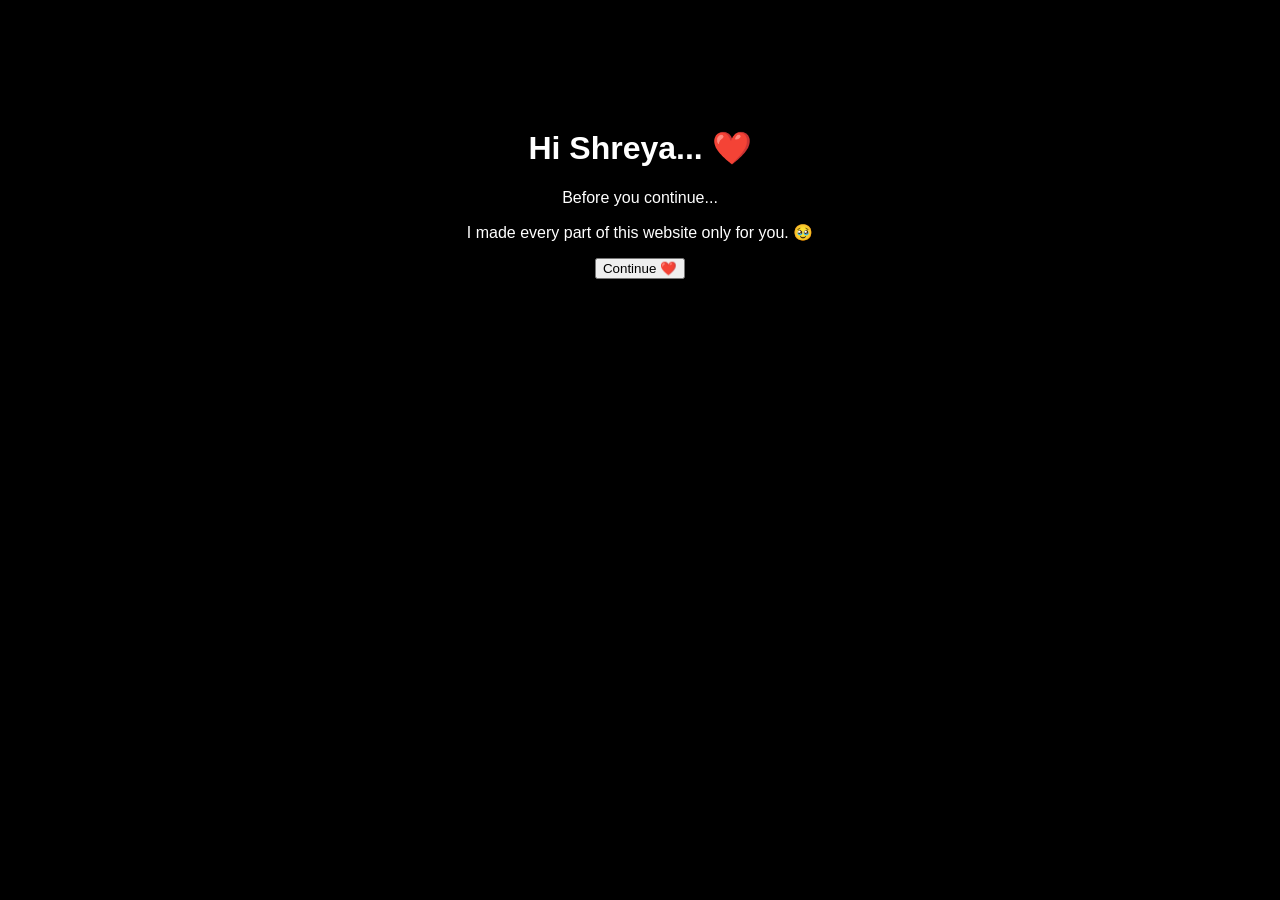
==== letter.html @ c543c5fb "Create letter.html" ====
<!DOCTYPE html>
<html>
<head>
<title>For My Shreya ❤️</title>
</head>

<body style="background:black;color:white;font-family:Arial;text-align:center;padding-top:100px;">

<h1>Hi Shreya... ❤️</h1>

<p>Before you continue...</p>

<p>I made every part of this website only for you. 🥹</p>

<button onclick="alert('The real surprise is coming soon ❤️')">
Continue ❤️
</button>

</body>
</html>
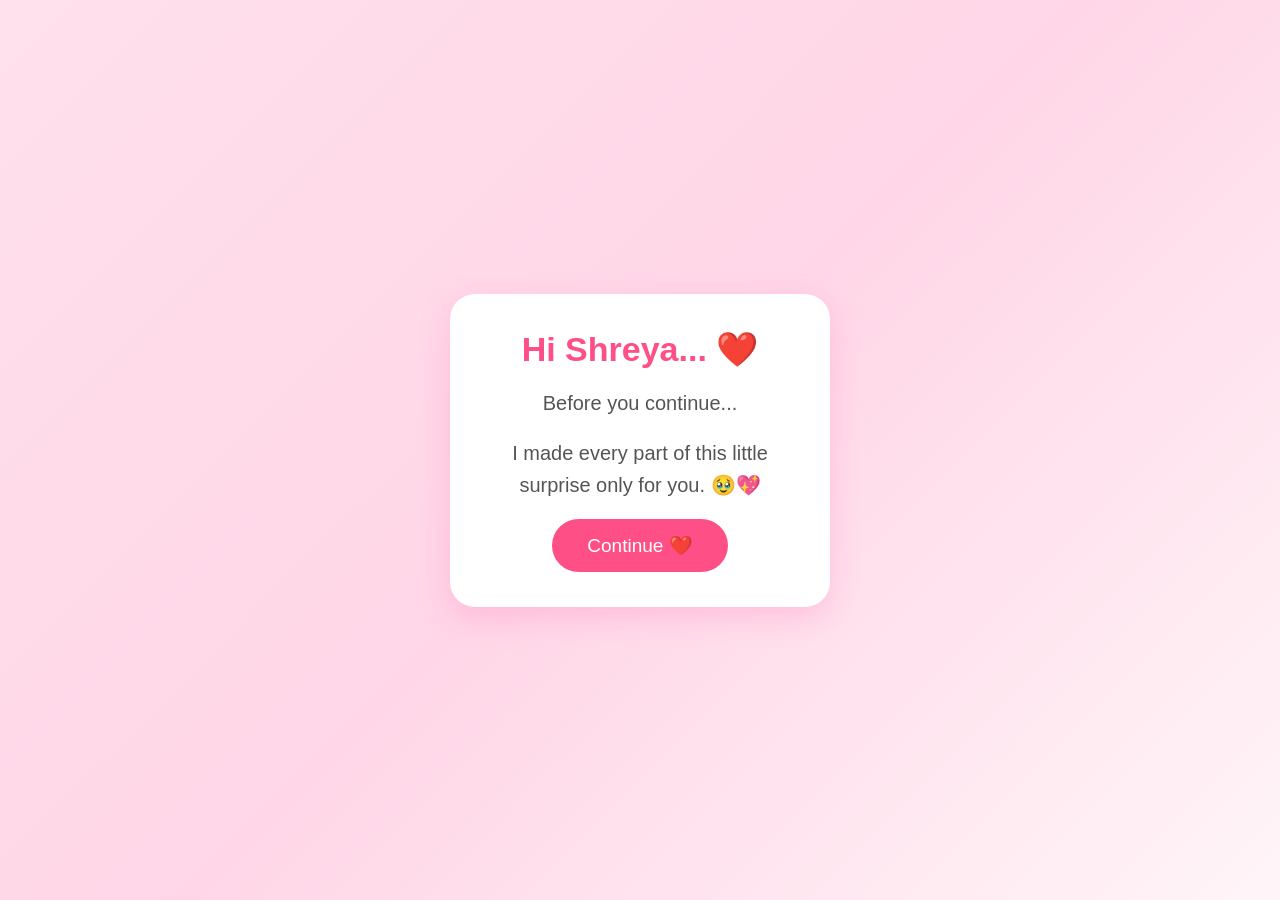
==== commit 80bcd13c: "Update letter.html" ====
--- a/letter.html
+++ b/letter.html
@@ -1,20 +1,92 @@
 <!DOCTYPE html>
-<html>
+<html lang="en">
 <head>
+<meta charset="UTF-8">
+<meta name="viewport" content="width=device-width, initial-scale=1.0">
 <title>For My Shreya ❤️</title>
+
+<style>
+*{
+margin:0;
+padding:0;
+box-sizing:border-box;
+font-family:Arial,sans-serif;
+}
+
+body{
+height:100vh;
+display:flex;
+justify-content:center;
+align-items:center;
+background:linear-gradient(135deg,#ffe0ec,#ffd6e7,#fff5f8);
+overflow:hidden;
+}
+
+.card{
+background:white;
+width:90%;
+max-width:380px;
+padding:35px;
+border-radius:25px;
+box-shadow:0 10px 30px rgba(255,105,180,.25);
+text-align:center;
+animation:fadeIn 1s ease;
+}
+
+h1{
+color:#ff4f87;
+font-size:34px;
+margin-bottom:18px;
+}
+
+p{
+font-size:20px;
+color:#555;
+line-height:1.6;
+margin-bottom:18px;
+}
+
+button{
+background:#ff4f87;
+color:white;
+border:none;
+padding:15px 35px;
+font-size:19px;
+border-radius:30px;
+cursor:pointer;
+transition:.3s;
+}
+
+button:hover{
+transform:scale(1.05);
+}
+
+@keyframes fadeIn{
+from{
+opacity:0;
+transform:translateY(30px);
+}
+to{
+opacity:1;
+transform:translateY(0);
+}
+}
+</style>
 </head>
 
-<body style="background:black;color:white;font-family:Arial;text-align:center;padding-top:100px;">
+<body>
 
+<div class="card">
 <h1>Hi Shreya... ❤️</h1>
 
 <p>Before you continue...</p>
 
-<p>I made every part of this website only for you. 🥹</p>
+<p>I made every part of this little surprise only for you. 🥹💖</p>
 
-<button onclick="alert('The real surprise is coming soon ❤️')">
+<button onclick="alert('The next surprise is waiting ❤️')">
 Continue ❤️
 </button>
+</div>
 
 </body>
 </html>
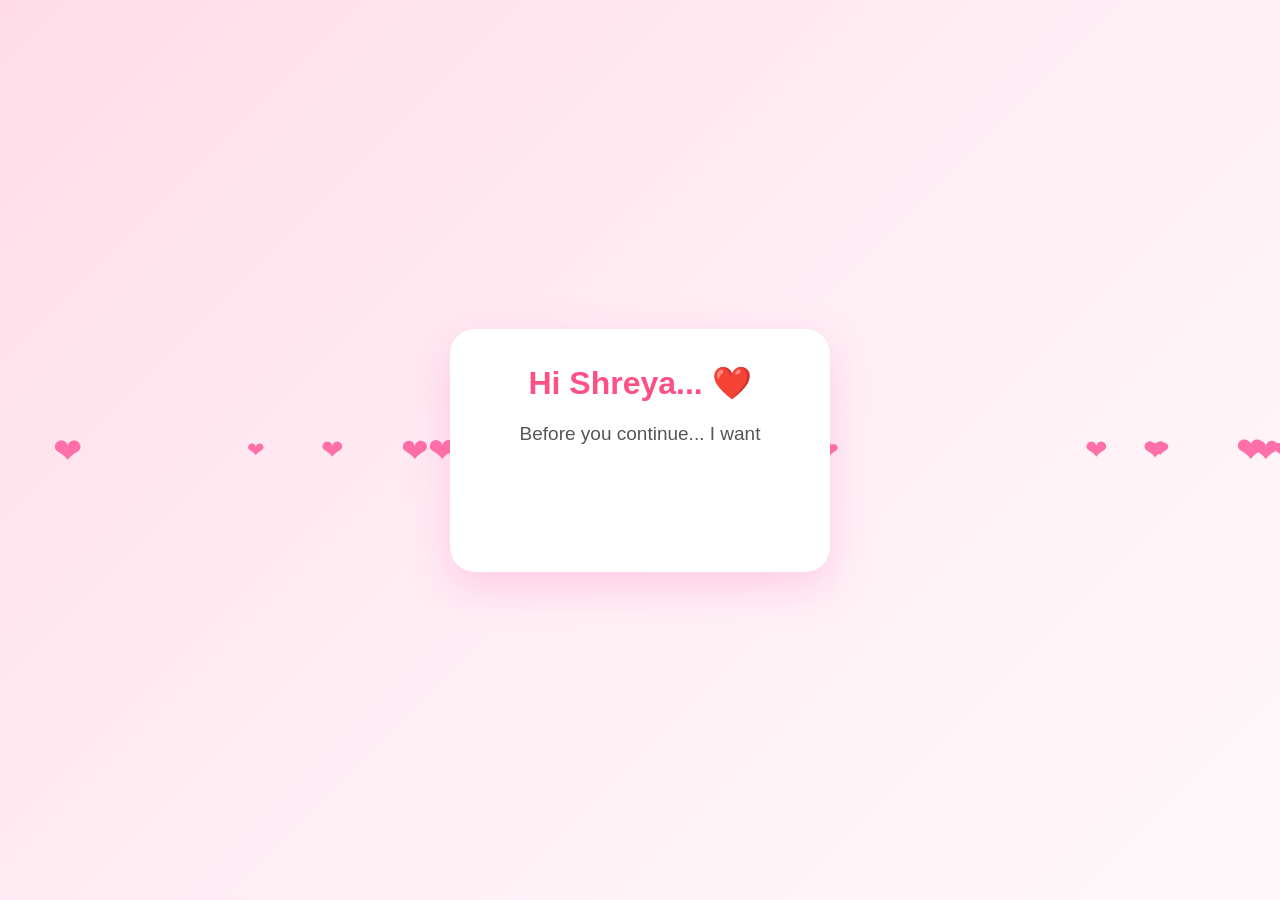
==== commit 79f69ee5: "Update letter.html" ====
--- a/letter.html
+++ b/letter.html
@@ -18,47 +18,65 @@
 display:flex;
 justify-content:center;
 align-items:center;
-background:linear-gradient(135deg,#ffe0ec,#ffd6e7,#fff5f8);
+background:linear-gradient(135deg,#ffdce8,#ffeef5,#fff8fb);
 overflow:hidden;
 }
 
 .card{
-background:white;
 width:90%;
 max-width:380px;
+background:white;
 padding:35px;
 border-radius:25px;
-box-shadow:0 10px 30px rgba(255,105,180,.25);
+box-shadow:0 15px 40px rgba(255,105,180,.25);
 text-align:center;
-animation:fadeIn 1s ease;
+animation:fadeIn 1.2s ease;
+z-index:2;
 }
 
 h1{
 color:#ff4f87;
-font-size:34px;
-margin-bottom:18px;
+margin-bottom:15px;
 }
 
-p{
-font-size:20px;
+#text{
+font-size:19px;
+line-height:1.8;
 color:#555;
-line-height:1.6;
-margin-bottom:18px;
+min-height:120px;
 }
 
 button{
+margin-top:25px;
+padding:14px 35px;
+border:none;
+border-radius:30px;
 background:#ff4f87;
 color:white;
-border:none;
-padding:15px 35px;
-font-size:19px;
-border-radius:30px;
+font-size:18px;
 cursor:pointer;
-transition:.3s;
+display:none;
 }
 
-button:hover{
-transform:scale(1.05);
+.heart{
+position:absolute;
+color:#ff6fa8;
+font-size:20px;
+animation:float 8s linear infinite;
+}
+
+@keyframes float{
+0%{
+transform:translateY(100vh);
+opacity:0;
+}
+20%{
+opacity:1;
+}
+100%{
+transform:translateY(-120vh);
+opacity:0;
+}
 }
 
 @keyframes fadeIn{
@@ -77,16 +95,54 @@
 <body>
 
 <div class="card">
+
 <h1>Hi Shreya... ❤️</h1>
 
-<p>Before you continue...</p>
+<p id="text"></p>
 
-<p>I made every part of this little surprise only for you. 🥹💖</p>
+<button id="next" onclick="alert('Next surprise coming soon ❤️')">
+Next Surprise 🎁
+</button>
 
-<button onclick="alert('The next surprise is waiting ❤️')">
-Continue ❤️
-</button>
 </div>
+
+<script>
+
+const message="Before you continue... I want you to know that every part of this little surprise was made only for you. ❤️";
+
+let i=0;
+
+function type(){
+if(i<message.length){
+document.getElementById("text").innerHTML+=message.charAt(i);
+i++;
+setTimeout(type,40);
+}else{
+document.getElementById("next").style.display="inline-block";
+}
+}
+
+type();
+
+for(let i=0;i<20;i++){
+
+let h=document.createElement("div");
+
+h.className="heart";
+
+h.innerHTML="❤";
+
+h.style.left=Math.random()*100+"%";
+
+h.style.animationDelay=Math.random()*8+"s";
+
+h.style.fontSize=(18+Math.random()*18)+"px";
+
+document.body.appendChild(h);
+
+}
+
+</script>
 
 </body>
 </html>
